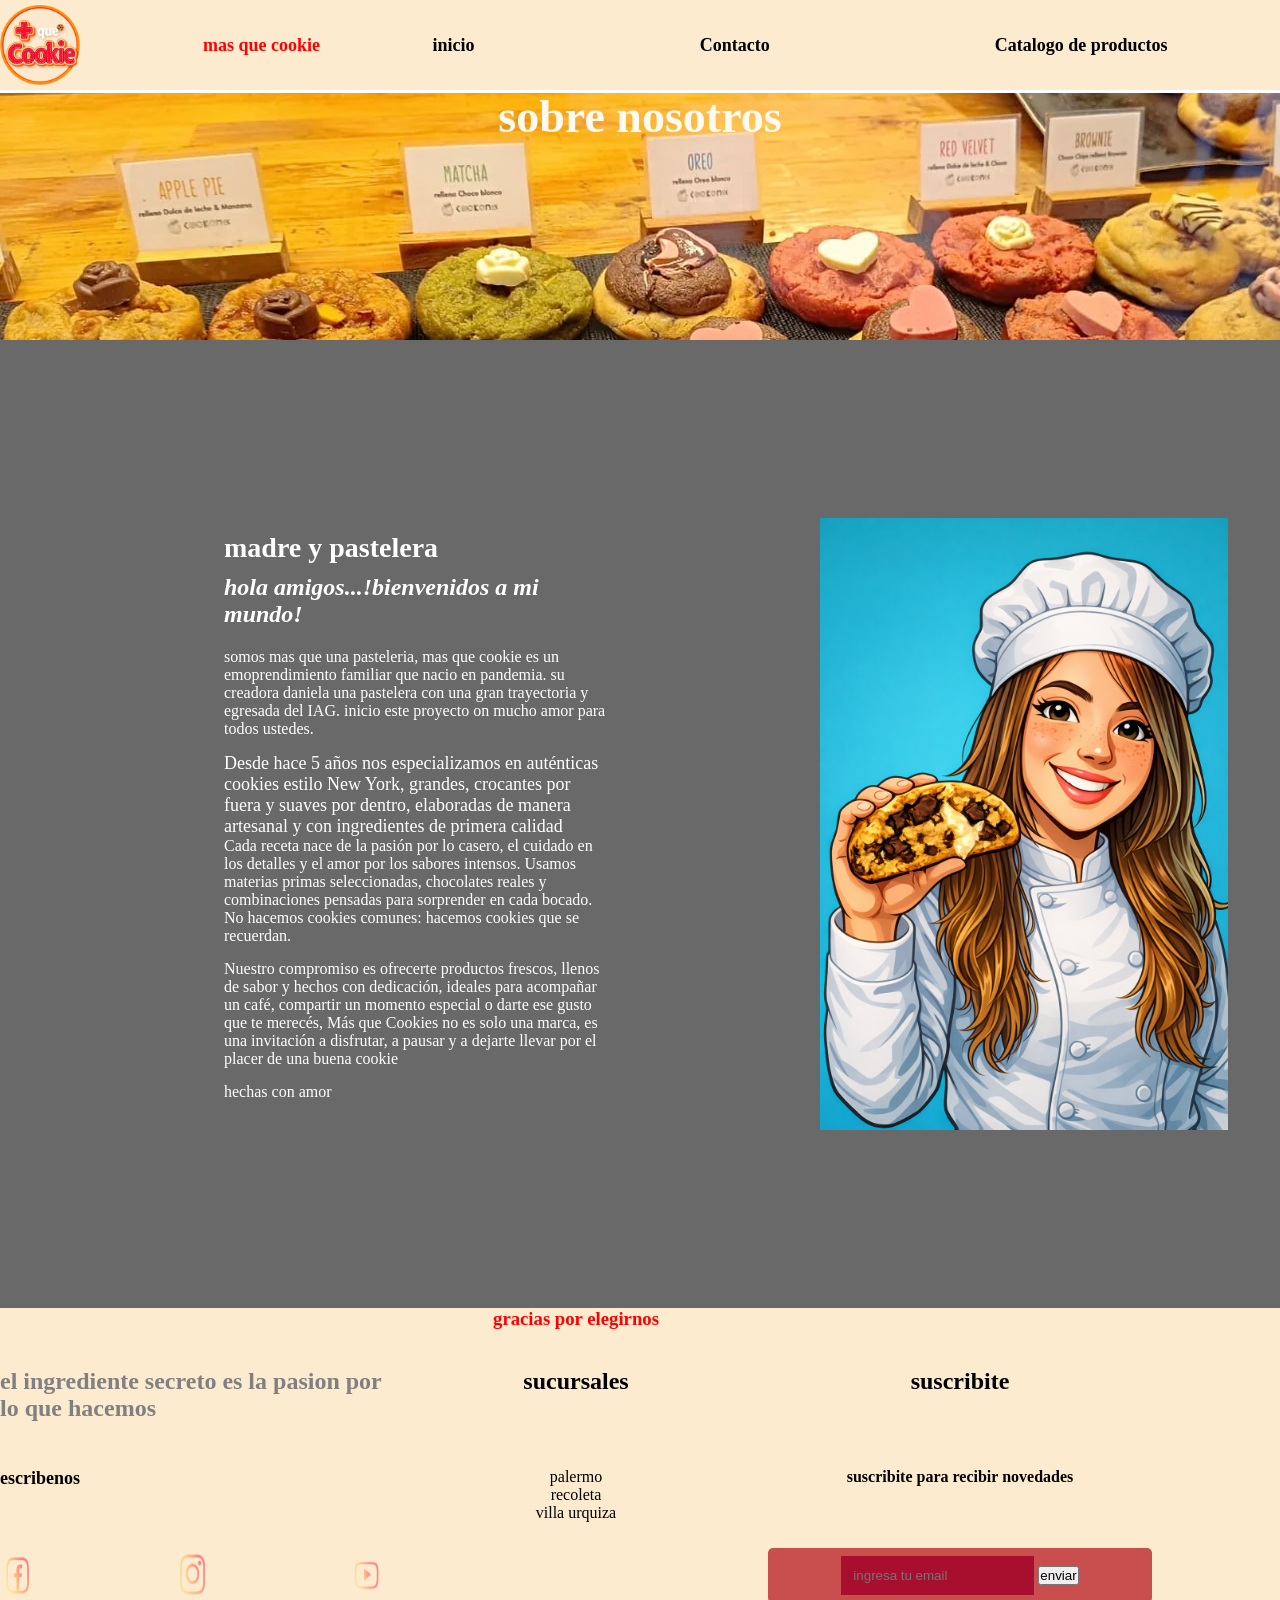
==== index.html @ edd4f9fa "proyecto coder" ====
<!DOCTYPE html>
<html lang="en">
<head>
    <meta charset="UTF-8">
    <meta name="viewport" content="width=device-width, initial-scale=1.0">
    <title>Inicio</title>
    <link rel="stylesheet" href="carpeta-css/estilos.css">
</head>
<body>
   <header>
     <div class="titulonav">
    <img src="carpeta-img/logooficial.png" alt="logo" class="logotipo-cookie">
    <p class="titulologo">mas que cookie</p> </div>
     <nav>
        <a href="index.html">inicio</a>
        <a href="carpeta-pages/page-one.html">Contacto</a>
     <a href="carpeta-pages/pages-two.html">Catalogo de productos</a>

    </nav>
    </header>
   
   <main>
    <div class="contactoone">
        <h1 class="contact">sobre nosotros </h1>
    </div>
    
 <section class="sobrenosotros">
    <div class="pregeneral">
    <h2 class="madre"> madre y pastelera </h2>
    <h3 class="bienvenidos">hola amigos...!bienvenidos a mi mundo!</h3>
    <p class="puno">somos mas que una pasteleria, mas que cookie es un emoprendimiento familiar que nacio en pandemia. su creadora daniela una pastelera con una gran trayectoria y egresada del IAG. inicio este proyecto on mucho amor para todos ustedes.</p>
Desde hace 5 años nos especializamos en auténticas cookies estilo New York, grandes, crocantes por fuera y suaves por dentro, elaboradas de manera artesanal y con ingredientes de primera calidad </p>

<p class="puno">Cada receta nace de la pasión por lo casero, el cuidado en los detalles y el amor por los sabores intensos. Usamos materias primas seleccionadas, chocolates reales y combinaciones pensadas para sorprender en cada bocado. No hacemos cookies comunes: hacemos cookies que se recuerdan.
</p>
<p class="puno">
 Nuestro compromiso es ofrecerte productos frescos, llenos de sabor y hechos con dedicación, ideales para acompañar un café, compartir un momento especial o darte ese gusto que te merecés,
Más que Cookies no es solo una marca, es una invitación a disfrutar, a pausar y a dejarte llevar por el placer de una buena cookie</p>
 
 <p class="puno">hechas con amor</p>
 </div>
 <img class="presentacioncookie" src="./carpeta-img/sobremi.png" alt="">
</section>
</main>
<footer>
    <h3 class="gracias">gracias por elegirnos</h3>
    <p class="eslogan">el ingrediente secreto es la pasion por lo que hacemos</p>
    <a class="correo" href="mailto:ffdaniela04@gmail.com" target="_blank">escribenos</a>
    <h3 class="sucursales">sucursales</h3>
    <ul class="listasuc">
        <li>palermo </li>
        <li>recoleta</li>
        <li>villa urquiza</li>
    </ul>
    <h3 class="suscri">suscribite</h3>
    <p class="texsuscri">suscribite para recibir novedades</p>
    <form class="suscripcion" action="suscripcion">
        <input type="email" placeholder="ingresa tu email" required>
        <button type="submit">enviar</button> </form>
        <div class="redes">

<img class="socialmedia" src="carpeta-img/facebook.png" alt="facebook">
<img class="socialmedia" src="carpeta-img/insta.png" alt="instagram">
<img class="socialmedia" src="carpeta-img/youtube.png" alt="youtube">     
   </div>

</footer></body>
</html>
---- carpeta-css/estilos.css ----
*{
    margin: 0%;
    padding: 0%;
    box-sizing: border-box;
}
header{
   position: sticky;
   top: 0%;
    background-color:#FDEBD0 ; 
    z-index: 1000;  
    display: flex;
    flex-direction: row;
    justify-content: space-around;
    
height: 10vh;   }

.titulonav{
    width: 25%;
    display: flex;
    flex-direction: row;
    flex-wrap: nowrap;
    align-items: center;
justify-content: space-between;

}
.titulologo{
    font-size: 18px;
    font-family: cursive;
color: #FF0000;
}
nav{ 
    width: 75%;
    display:flex ;
    flex-direction: row;
    align-items: center;
    justify-content: space-around;

}

a{
    text-decoration: none;
    font-size: 18px;
    color: black;
    font-family:'Times New Roman', Times, serif ;
    font-weight: 600;
}
.logotipo-cookie{
    width: 80px;
}

main{
    font-weight: 400;
    font-family: 'Times New Roman', Times, serif;
    text-align: left;
}
.tituloclas{ 
width: 100%; background-color: #a83d3d38;
}
.sobrenosotros{
   background-color: dimgray ;
    display: flex;
    justify-content: center;
    align-items: center;
}
.presentacioncookie{
    width: 35%;
    border-radius: 0%;
    padding: 20px;
}
.pregeneral{
    width: 60%;
    text-align: left;
    font-size: 18px;
    color: white;
    padding: 15%;
}

.madre{ font-size: 28px; margin-bottom: 10px;}
.bienvenidos{ font-style: oblique; font-size: 24px; margin-bottom: 20px;}
.puno{ margin-bottom: 15px; font-weight: lighter;}
h1{
    color:#FF0000;
    text-align: center;
    font-family: 'Times New Roman', Times, serif; 

}
p{
    font-weight: bold;
    font-size: 16px;
}
.fondomenu{ 
    display: flex;
    flex-direction: column;
}
footer{
    background-color:#FDEBD0;
    color: black;
    font-size: 16px;
    display: grid;
    grid-template-areas:
    "gracias gracias gracias"
    "textocorreo sucursales suscribete"
    "correo listasuc textosus"
    "redes listasuc formulario";
    grid-template-columns: 30% 30% 30%;  
    grid-template-rows:60px 100px 80px;

}
.socialmedia{ width: 35px;}
.gracias{grid-area:gracias; text-align: center; color: #FF0000;}
.eslogan{ grid-area:textocorreo; color: gray; font-size: 24px;}
.correo{ grid-area:correo;} 
.correo:hover{ color: #FF0000;}
.sucursales{ grid-area:sucursales; text-align: center; font-size: 24px;}
.listasuc{grid-area:listasuc; text-align:center; list-style: none;} 
.suscri{grid-area:suscribete; text-align:center; font-size: 24px;}
.texsuscri{ grid-area:textosus; text-align:center;} 
.redes{ grid-area: redes; display: flex; flex-direction: row; justify-content: space-between;}
.suscripcion{grid-area:formulario; text-align:center; background-color: #c94f4f; color: white; border: none; padding: 8px 15px;cursor: pointer; border-radius: 5px;}
.suscripcion button:hover{ background-color: #a83d3d;}
    

.suscripcion input{ 
    flex: 1;
    padding: 12px;
    border: none;
    background-color: #a80f2f;
    color: white;
}
h4{
    text-decoration: underline;
    text-align: center;
    color: #FF0000;
}
.secionespeciales{

    display: flex;
    flex-direction: row;
    justify-content: space-between;
}

.contactoone{
    background-image:url(../carpeta-img/fondo-contacto.png.png);
height: 250px;
}
.contact{
    color: floralwhite;
    font-size: 46px;
}
.escribinos{
    color: #FF0000;
    font-size: 38px;
    text-align: center;

}
.parrafouno{
    color: black;
    font-size: 28px;
}
.formulario input,
.formulario textarea{
    width: 100%;
    padding: 18px;
    border: 1px solid #e5e5e5;
    font-size: 18 px;
    border-radius: 4px;
    outline: none;
    transition: o.3s;
    background: #fafafa;
}
.formulario textarea{
 min-height: 180px;
 resize: none;
}
.formulario div { 
    display: flex;
    flex-direction: column;
}
.enviar{
    padding: 18px;
    border: none;
    background: #d4143a46;
    color: white;
    font-size: 18px;
    font-weight: bold;
    cursor: pointer;
    transition: 0.3s;

}
.enviar:hover{
    background: #a80f2f;
}

 
.formulario{
    width: 90%;
    max-width: 1000px;
    margin: 40px;
    padding: 30px;

    display: grid;
    grid-template-areas: 
    "nombre apellido correo telefono"
    "mensaje mensaje mensaje mensaje"
    "enviar enviar enviar enviar"
    ;
    grid-template-columns:  25% 25% 25% 25%;
    grid-template-rows: 100px 100px 60px  ;
}

.nombre{
    grid-area:nombre;
}
.apellido{
    grid-area:apellido;
}
.correo{ grid-area:correo;}
.telefono{ grid-area:telefono ;}
.mensaje{ grid-area:mensaje;}
.enviar{ grid-area:enviar;}

@media (max-width:480px){
    header{ flex-direction: column;
    justify-content: center;
align-items: center;
position: sticky;
height: 110px; gap: 5px;}
.titulologo{display: none;}
nav{width: 95%; background-color: #a83d3d38;
justify-content:space-around;}
a{ font-weight: 500;}
.logotipo-cookie{ width: 50px;}
.sobrenosotros{ flex-direction: column;
}
.presentacioncookie{width: 90%; }
.pregeneral{ width: 90%; padding: 5%;}
footer{
    grid-template-areas: 
    "gracias"
    "textocorreo"
    "suscribete"
    "formulario"
    "redes" ;
    grid-template-columns:auto; 
}
.correo{display: none;}
.sucursales{ display: none;}
.listasuc{ display: none;}
.texsuscri{display: none;}
.eslogan{ font-size: 20px;}
.secionespeciales{ 
    flex-direction: column;
    justify-content: center;
}
.contactoone{
     background-image: url(../carpeta-img/fondomibile.jpg);
    background-repeat: repeat-x;
} 
.redes{justify-content: flex-end;}
    
}
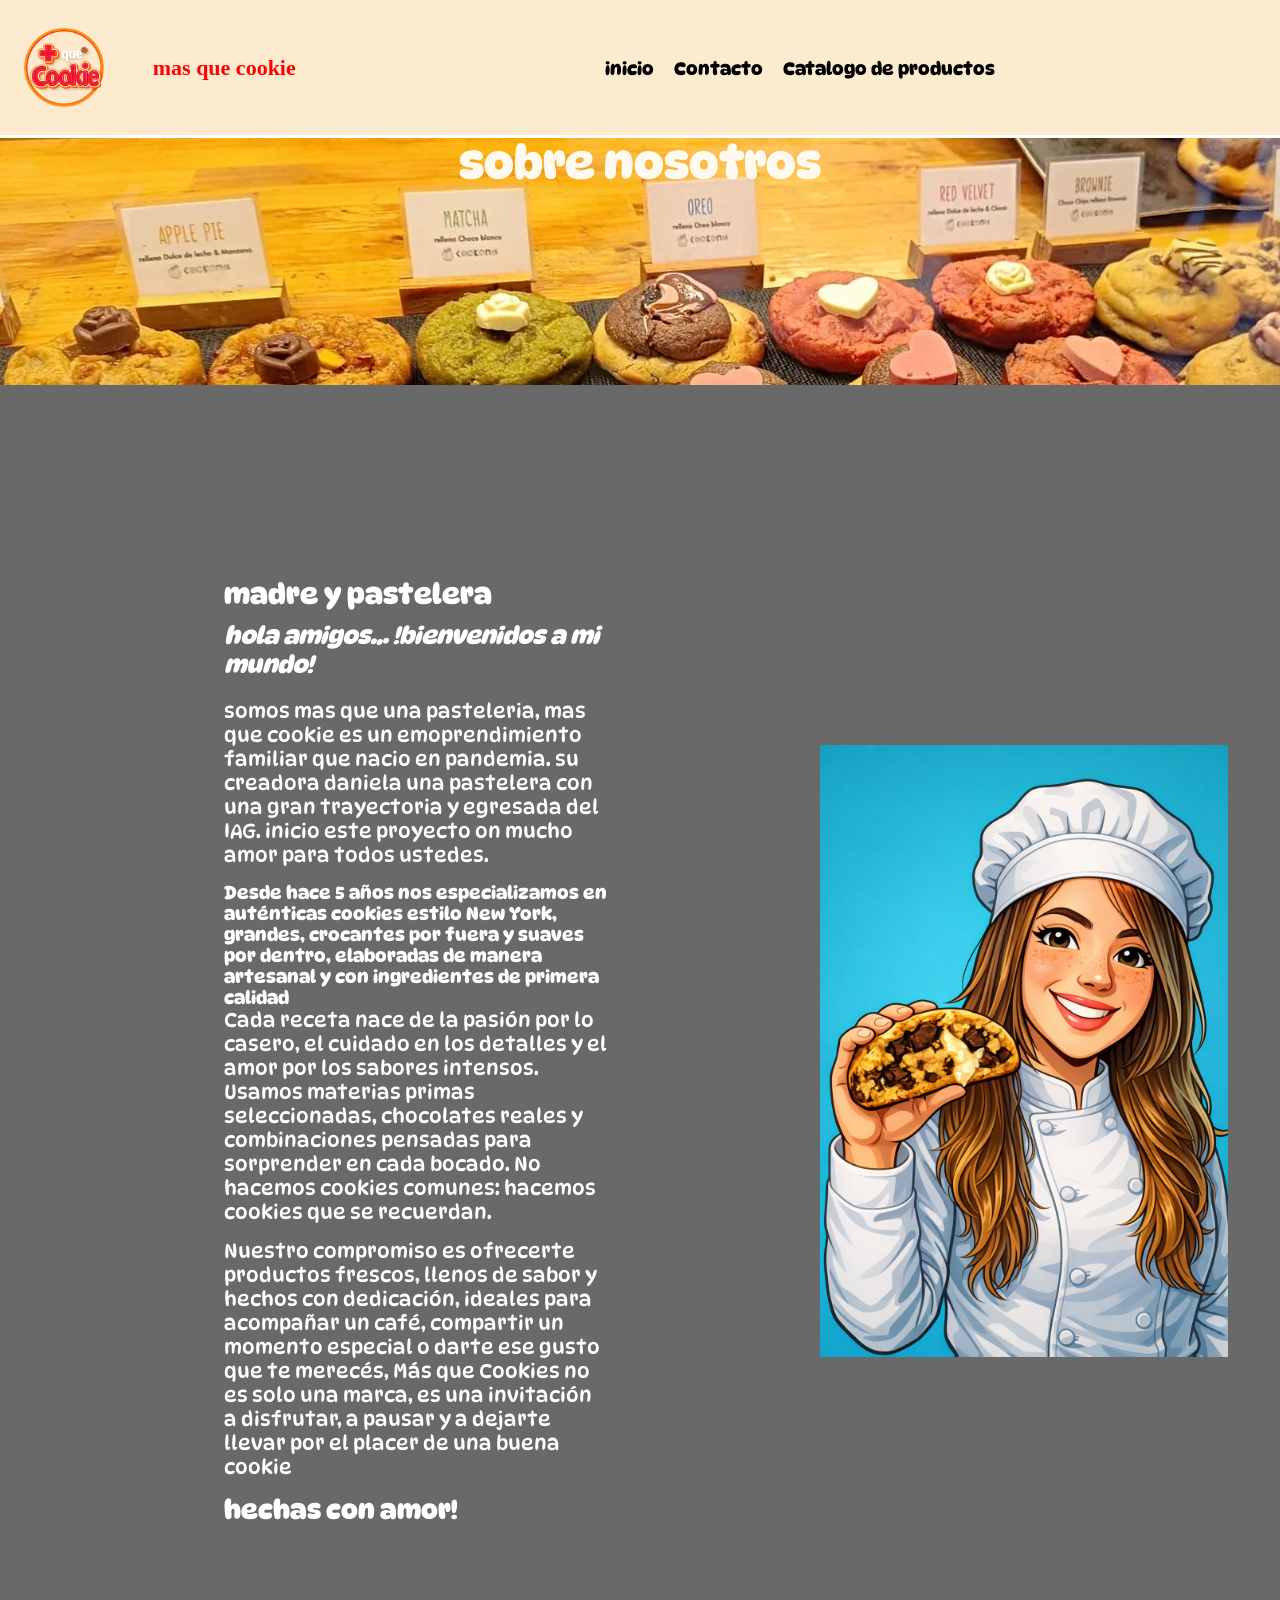
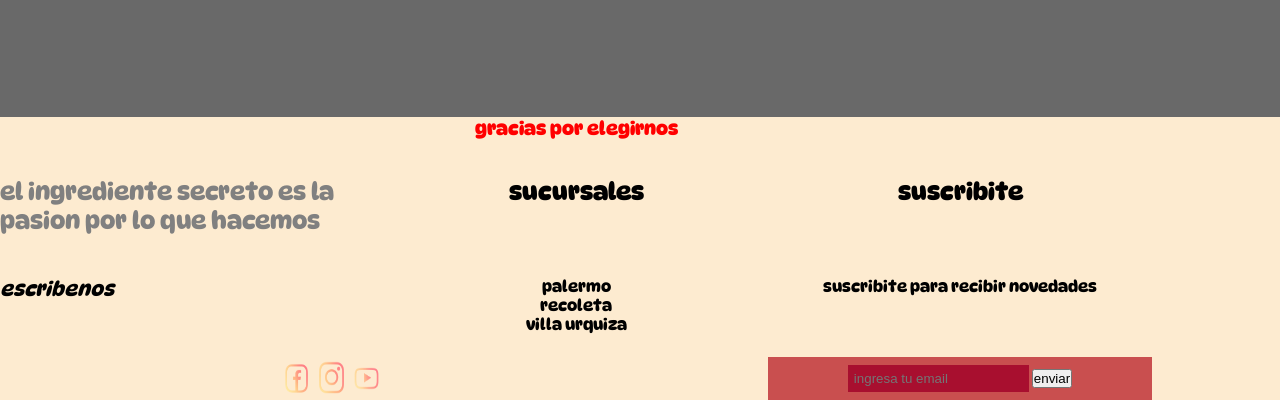
==== commit 498bdf1a: "version final" ====
--- a/index.html
+++ b/index.html
@@ -1,68 +1,88 @@
 <!DOCTYPE html>
 <html lang="en">
+
 <head>
     <meta charset="UTF-8">
     <meta name="viewport" content="width=device-width, initial-scale=1.0">
-    <title>Inicio</title>
-    <link rel="stylesheet" href="carpeta-css/estilos.css">
+    <meta name="description" content="bienvenido a mas que cookie! donde mas que una galleta te llevas una experiencia. 10% de descuento en tu primer pedido!">
+    <title>masquecookie</title>
+    <link rel="preconnect" href="https://fonts.googleapis.com">
+<link rel="preconnect" href="https://fonts.gstatic.com" crossorigin>
+<link href="https://fonts.googleapis.com/css2?family=DynaPuff:wght@400..700&display=swap" rel="stylesheet">
+    <link rel="stylesheet" href="carpeta-css/estilosdos.css">
 </head>
+
 <body>
-   <header>
-     <div class="titulonav">
-    <img src="carpeta-img/logooficial.png" alt="logo" class="logotipo-cookie">
-    <p class="titulologo">mas que cookie</p> </div>
-     <nav>
-        <a href="index.html">inicio</a>
-        <a href="carpeta-pages/page-one.html">Contacto</a>
-     <a href="carpeta-pages/pages-two.html">Catalogo de productos</a>
+    <header>
+        <div class="titulonav">
+            <img src="carpeta-img/logooficial.png" alt="logo" class="logotipo-cookie">
+            <p class="titulologo">mas que cookie</p>
+        </div>
+        <nav>
+            <ul>
+                <li> <a href="index.html">inicio</a> </li>
+                <li> <a href="carpeta-pages/contacto.html">Contacto</a> </li>
+                <li> <a href="carpeta-pages/catalogo.html">Catalogo de productos</a> </li>
+            </ul>
+        </nav>
+    </header>
 
-    </nav>
-    </header>
-   
-   <main>
-    <div class="contactoone">
-        <h1 class="contact">sobre nosotros </h1>
-    </div>
-    
- <section class="sobrenosotros">
-    <div class="pregeneral">
-    <h2 class="madre"> madre y pastelera </h2>
-    <h3 class="bienvenidos">hola amigos...!bienvenidos a mi mundo!</h3>
-    <p class="puno">somos mas que una pasteleria, mas que cookie es un emoprendimiento familiar que nacio en pandemia. su creadora daniela una pastelera con una gran trayectoria y egresada del IAG. inicio este proyecto on mucho amor para todos ustedes.</p>
-Desde hace 5 años nos especializamos en auténticas cookies estilo New York, grandes, crocantes por fuera y suaves por dentro, elaboradas de manera artesanal y con ingredientes de primera calidad </p>
+    <main>
+        <div class="contactoone">
+            <h1 class="contact">sobre nosotros </h1>
+        </div>
 
-<p class="puno">Cada receta nace de la pasión por lo casero, el cuidado en los detalles y el amor por los sabores intensos. Usamos materias primas seleccionadas, chocolates reales y combinaciones pensadas para sorprender en cada bocado. No hacemos cookies comunes: hacemos cookies que se recuerdan.
-</p>
-<p class="puno">
- Nuestro compromiso es ofrecerte productos frescos, llenos de sabor y hechos con dedicación, ideales para acompañar un café, compartir un momento especial o darte ese gusto que te merecés,
-Más que Cookies no es solo una marca, es una invitación a disfrutar, a pausar y a dejarte llevar por el placer de una buena cookie</p>
- 
- <p class="puno">hechas con amor</p>
- </div>
- <img class="presentacioncookie" src="./carpeta-img/sobremi.png" alt="">
-</section>
-</main>
-<footer>
-    <h3 class="gracias">gracias por elegirnos</h3>
-    <p class="eslogan">el ingrediente secreto es la pasion por lo que hacemos</p>
-    <a class="correo" href="mailto:ffdaniela04@gmail.com" target="_blank">escribenos</a>
-    <h3 class="sucursales">sucursales</h3>
-    <ul class="listasuc">
-        <li>palermo </li>
-        <li>recoleta</li>
-        <li>villa urquiza</li>
-    </ul>
-    <h3 class="suscri">suscribite</h3>
-    <p class="texsuscri">suscribite para recibir novedades</p>
-    <form class="suscripcion" action="suscripcion">
-        <input type="email" placeholder="ingresa tu email" required>
-        <button type="submit">enviar</button> </form>
+        <section class="sobrenosotros">
+            <div class="pregeneral">
+                <h2 class="madre"> madre y pastelera </h2>
+                <h3 class="bienvenidos">hola amigos... !bienvenidos a mi mundo!</h3>
+                <p class="puno">somos mas que una pasteleria, mas que cookie es un emoprendimiento familiar que nacio en
+                    pandemia. su creadora daniela una pastelera con una gran trayectoria y egresada del IAG. inicio este
+                    proyecto on mucho amor para todos ustedes.</p>
+                Desde hace 5 años nos especializamos en auténticas cookies estilo New York, grandes, crocantes por fuera
+                y suaves por dentro, elaboradas de manera artesanal y con ingredientes de primera calidad </p>
+
+                <p class="puno">Cada receta nace de la pasión por lo casero, el cuidado en los detalles y el amor por
+                    los sabores intensos. Usamos materias primas seleccionadas, chocolates reales y combinaciones
+                    pensadas para sorprender en cada bocado. No hacemos cookies comunes: hacemos cookies que se
+                    recuerdan.
+                </p>
+                <p class="puno">
+                    Nuestro compromiso es ofrecerte productos frescos, llenos de sabor y hechos con dedicación, ideales
+                    para acompañar un café, compartir un momento especial o darte ese gusto que te merecés,
+                    Más que Cookies no es solo una marca, es una invitación a disfrutar, a pausar y a dejarte llevar por
+                    el placer de una buena cookie</p>
+
+                <p class="pfinal">hechas con amor!</p>
+                
+            </div>
+            <img class="presentacioncookie" src="./carpeta-img/sobremi.png" alt="pastelera con galleta">
+        </section>
+    </main>
+    <footer>
+        <h3 class="gracias">gracias por elegirnos</h3>
+        <p class="eslogan">el ingrediente secreto es la pasion por lo que hacemos</p>
+        <a class="correo" href="mailto:ffdaniela04@gmail.com" target="_blank">escribenos</a>
+        <h3 class="sucursales">sucursales</h3>
+        <ul class="listasuc">
+            <li>palermo </li>
+            <li>recoleta</li>
+            <li>villa urquiza</li>
+        </ul>
+        <h3 class="suscri">suscribite</h3>
+        <p class="texsuscri">suscribite para recibir novedades</p>
+        <form class="suscripcion" action="suscripcion">
+            <input type="email" placeholder="ingresa tu email" required>
+            <button type="submit">enviar</button>
+        </form>
         <div class="redes">
 
-<img class="socialmedia" src="carpeta-img/facebook.png" alt="facebook">
-<img class="socialmedia" src="carpeta-img/insta.png" alt="instagram">
-<img class="socialmedia" src="carpeta-img/youtube.png" alt="youtube">     
-   </div>
+            <img class="socialmedia" src="carpeta-img/facebook.png" alt="facebook">
+            <img class="socialmedia" src="carpeta-img/insta.png" alt="instagram">
+            <img class="socialmedia" src="carpeta-img/youtube.png" alt="youtube">
+        </div>
 
-</footer></body>
-</html> +    </footer>
+</body>
+
+</html>
--- a/carpeta-css/estilosdos.css
+++ b/carpeta-css/estilosdos.css
@@ -0,0 +1,481 @@
+* {
+  margin: 0%;
+  padding: 0%;
+  box-sizing: border-box;
+}
+
+body {
+  font-family: "Dynapuff", cursive;
+  font-weight: 600;
+}
+body main {
+  text-align: left;
+}
+body main h1 {
+  color: #FF0000;
+  text-align: center;
+}
+body main h4 {
+  text-decoration: underline;
+  text-align: center;
+  color: #FF0000;
+}
+body main p {
+  font-weight: bold;
+  font-size: 16px;
+}
+
+header {
+  font-family: "Dynapuff", cursive;
+  font-size: 20px;
+  position: sticky;
+  top: 0%;
+  background-color: #FDEBD0;
+  z-index: 1000;
+  display: flex;
+  flex-direction: row;
+  justify-content: space-around;
+  height: 15vh;
+}
+header .titulonav {
+  display: flex;
+  flex-direction: row;
+  justify-content: space-around;
+  width: 25%;
+  flex-wrap: nowrap;
+  align-items: center;
+}
+header .titulologo {
+  font-size: 22px;
+  font-family: cursive;
+  color: #FF0000;
+  font-weight: 800;
+}
+header .logotipo-cookie {
+  width: 80px;
+}
+header nav {
+  display: flex;
+  flex-direction: row;
+  justify-content: space-around;
+  width: 75%;
+  align-items: center;
+}
+header nav ul {
+  list-style: none;
+  display: flex;
+  gap: 20px;
+}
+header nav ul li a {
+  text-decoration: none;
+  font-size: 18px;
+  color: black;
+  font-weight: 600;
+}
+
+@media (max-width: 768px) {
+  header {
+    flex-direction: column;
+    justify-content: center;
+    align-items: center;
+    position: sticky;
+    height: 110px;
+    gap: 5px;
+  }
+  header nav {
+    width: 95%;
+    background-color: rgba(168, 61, 61, 0.2196078431);
+    justify-content: space-around;
+  }
+  header nav a {
+    font-weight: 500;
+  }
+  header .logotipo-cookie {
+    width: 50px;
+  }
+  header .titulologo {
+    display: none;
+  }
+}
+@media (min-width: 769px) and (max-width: 1024px) {
+  header .titulonav {
+    width: 35%;
+    background-color: rgba(168, 61, 61, 0.2196078431);
+  }
+  header .titulologo {
+    font-size: 20px;
+  }
+  header nav {
+    width: 65%;
+    justify-content: flex-end;
+    padding: 5%;
+  }
+}
+main .contactoone .contact {
+  color: floralwhite;
+  font-size: 46px;
+  -webkit-animation: tracking-in-expand 2s cubic-bezier(0.215, 0.61, 0.355, 1) both;
+  animation: tracking-in-expand 2s cubic-bezier(0.215, 0.61, 0.355, 1) both;
+}
+main .sobrenosotros {
+  background-color: dimgray;
+  display: flex;
+  justify-content: center;
+  align-items: center;
+}
+main .sobrenosotros .pregeneral {
+  width: 60%;
+  text-align: left;
+  font-size: 18px;
+  color: white;
+  padding: 15%;
+}
+main .sobrenosotros .pregeneral .madre {
+  font-size: 28px;
+  margin-bottom: 10px;
+}
+main .sobrenosotros .pregeneral .bienvenidos {
+  font-style: oblique;
+  font-size: 24px;
+  margin-bottom: 20px;
+}
+main .sobrenosotros .pregeneral .puno {
+  margin-bottom: 15px;
+  font-weight: lighter;
+  font-size: 20px;
+  line-height: 1, 5;
+}
+main .sobrenosotros .pregeneral .pfinal {
+  font-size: 26px;
+}
+main .sobrenosotros .presentacioncookie {
+  width: 35%;
+  border-radius: 0%;
+  padding: 20px;
+}
+@-webkit-keyframes tracking-in-expand {
+  0% {
+    letter-spacing: -0.5em;
+    opacity: 0;
+  }
+  50% {
+    opacity: 0.6;
+  }
+  100% {
+    opacity: 1;
+  }
+}
+@keyframes tracking-in-expand {
+  0% {
+    letter-spacing: -0.5em;
+    opacity: 0;
+  }
+  50% {
+    opacity: 0.6;
+  }
+  100% {
+    opacity: 1;
+  }
+}
+
+@media (max-width: 768px) {
+  main .contactoone {
+    background-image: url(../carpeta-img/fondomibile.jpg);
+    background-repeat: repeat-x;
+  }
+  main .sobrenosotros {
+    flex-direction: column;
+  }
+  main .sobrenosotros .pregeneral {
+    width: 100%;
+    padding: 5%;
+  }
+  main .sobrenosotros .presentacioncookie {
+    width: 90%;
+  }
+}
+@media (min-width: 769px) and (max-width: 1024px) {
+  main .sobrenosotros {
+    width: 100%;
+    padding: 5%;
+    display: flex;
+    flex-direction: column;
+  }
+  main .sobrenosotros .pregeneral {
+    width: 95%;
+    text-align: center;
+    font-size: 20px;
+    padding: 5%;
+  }
+  main .sobrenosotros .pregeneral .puno {
+    font-size: 18px;
+  }
+}
+main .contactoone {
+  background-image: url(../carpeta-img/fondo-contacto.png.png);
+  height: 250px;
+}
+main .contactoone .contact {
+  color: floralwhite;
+  font-size: 46px;
+  -webkit-animation: tracking-in-expand 2s cubic-bezier(0.215, 0.61, 0.355, 1) both;
+  animation: tracking-in-expand 2s cubic-bezier(0.215, 0.61, 0.355, 1) both;
+}
+@-webkit-keyframes tracking-in-expand {
+  0% {
+    letter-spacing: -0.5em;
+    opacity: 0;
+  }
+  50% {
+    opacity: 0.6;
+  }
+  100% {
+    opacity: 1;
+  }
+}
+main .escribinos {
+  color: #FF0000;
+  font-size: 38px;
+  text-align: center;
+}
+main .escribinos .parrafouno {
+  color: black;
+  font-size: 28px;
+}
+main .formulario {
+  width: 90%;
+  max-width: 1000px;
+  margin: 40px;
+  padding: 30px;
+  display: grid;
+  grid-template-areas: "nombre apellido correo telefono" "mensaje mensaje mensaje mensaje" "enviar enviar enviar enviar";
+  grid-template-columns: 25% 25% 25% 25%;
+  grid-template-rows: 100px 100px 60px;
+  gap: 20px;
+}
+main .formulario input,
+main .formulario textarea {
+  width: 100%;
+  padding: 18px;
+  border: 1px solid #e5e5e5;
+  font-size: 18 px;
+  border-radius: 4px;
+  outline: none;
+  transition: all 0.3s;
+  background: #fafafa;
+}
+main .formulario textarea {
+  min-height: 180px;
+  resize: none;
+}
+main .formulario .nombre {
+  grid-area: nombre;
+}
+main .formulario .apellido {
+  grid-area: apellido;
+}
+main .formulario .correo {
+  grid-area: correo;
+}
+main .formulario .telefono {
+  grid-area: telefono;
+}
+main .formulario .mensaje {
+  grid-area: mensaje;
+}
+main .formulario .enviar {
+  grid-area: enviar;
+  padding: 18px;
+  border: none;
+  background: rgba(168, 61, 61, 0.2196078431);
+  color: white;
+  font-size: 18px;
+  font-weight: bold;
+  cursor: pointer;
+  transition: 0.3s;
+}
+main .formulario .enviar:hover {
+  background-color: #a80f2f;
+}
+main .formulario .formulario div {
+  display: flex;
+  flex-direction: column;
+}
+
+@media (max-width: 768px) {
+  main .contactoone {
+    background-image: url(../carpeta-img/fondomibile.jpg);
+    background-repeat: repeat-x;
+  }
+  main .formulario {
+    display: flex;
+    flex-direction: column;
+  }
+  main .formulario div {
+    width: 90%;
+  }
+}
+@media (min-width: 769px) and (max-width: 1024px) {
+  main .formulario {
+    display: flex;
+    flex-direction: column;
+    justify-content: center;
+  }
+  main .formulario div {
+    width: 70%;
+    margin: 0 auto;
+  }
+}
+main .tituloclas {
+  width: 100%;
+  background-color: rgba(168, 61, 61, 0.2196078431);
+}
+
+footer {
+  background-color: #FDEBD0;
+  color: black;
+  font-size: 16px;
+  display: grid;
+  grid-template-areas: "gracias gracias gracias" "textocorreo sucursales suscribete" "correo listasuc textosus" "redes listasuc formulario";
+  grid-template-columns: 30% 30% 30%;
+  grid-template-rows: 60px 100px 80px;
+}
+footer .socialmedia {
+  width: 35px;
+}
+footer .gracias {
+  grid-area: gracias;
+  text-align: center;
+  color: #FF0000;
+}
+footer .eslogan {
+  grid-area: textocorreo;
+  color: gray;
+  font-size: 24px;
+}
+footer .correo {
+  font-size: 20px;
+  color: black;
+  font-style: oblique;
+  text-decoration: none;
+  grid-area: correo;
+}
+footer .correo .correo:hover {
+  color: red;
+}
+footer .sucursales {
+  grid-area: sucursales;
+  text-align: center;
+  font-size: 24px;
+}
+footer .listasuc {
+  grid-area: listasuc;
+  text-align: center;
+  list-style: none;
+}
+footer .suscri {
+  grid-area: suscribete;
+  text-align: center;
+  font-size: 24px;
+  -webkit-animation: vibrate-1 0.3s linear infinite both;
+  animation: vibrate-1 0.3s linear infinite both;
+}
+@keyframes vibrate-1 {
+  0% {
+    -webkit-transform: translate(0);
+    transform: translate(0);
+  }
+  25% {
+    -webkit-transform: translate(-2px, 2px);
+    transform: translate(-2px, 2px);
+  }
+  50% {
+    -webkit-transform: translate(-2px, -2px);
+    transform: translate(-2px, -2px);
+  }
+  75% {
+    -webkit-transform: translate(2px, 2px);
+    transform: translate(2px, 2px);
+  }
+  100% {
+    -webkit-transform: translate(0);
+    transform: translate(0);
+  }
+}
+footer .texsuscri {
+  grid-area: textosus;
+  text-align: center;
+}
+footer .redes {
+  grid-area: redes;
+  display: flex;
+  flex-direction: row;
+  justify-content: flex-end;
+}
+footer .suscripcion {
+  grid-area: formulario;
+  text-align: center;
+  background-color: #c94f4f;
+  color: white;
+  border: none;
+  padding: 8px 8px;
+}
+footer .suscripcion input {
+  flex: 1;
+  padding: 6px;
+  border: none;
+  background-color: #a80f2f;
+  color: white;
+}
+footer .suscripcion button:hover {
+  background-color: #a83d3d;
+}
+
+@media (max-width: 768px) {
+  footer {
+    grid-template-areas: "gracias" "textocorreo" "suscribete" "formulario" "redes";
+    grid-template-columns: auto;
+  }
+  footer .correo {
+    display: none;
+  }
+  footer .sucursales {
+    display: none;
+  }
+  footer .listasuc {
+    display: none;
+  }
+  footer .texsuscri {
+    display: none;
+  }
+  footer .eslogan {
+    font-size: 20px;
+  }
+  footer .redes {
+    justify-content: flex-end;
+  }
+  footer .eslogan {
+    text-align: center;
+  }
+}
+@media (min-width: 769px) and (max-width: 1024px) {
+  footer {
+    grid-template-areas: "gracias gracias" "textocorreo sucursales" "correo listasuc" "textosus formulario" "redes redes";
+    grid-template-columns: 45% 45%;
+    grid-template-rows: auto;
+  }
+  footer .gracias {
+    font-size: 18px;
+  }
+  footer .eslogan {
+    font-size: 18px;
+  }
+  footer .suscri {
+    display: none;
+  }
+  footer .sucursales {
+    font-size: 20px;
+  }
+}
+
+/*# sourceMappingURL=estilosdos.css.map */
